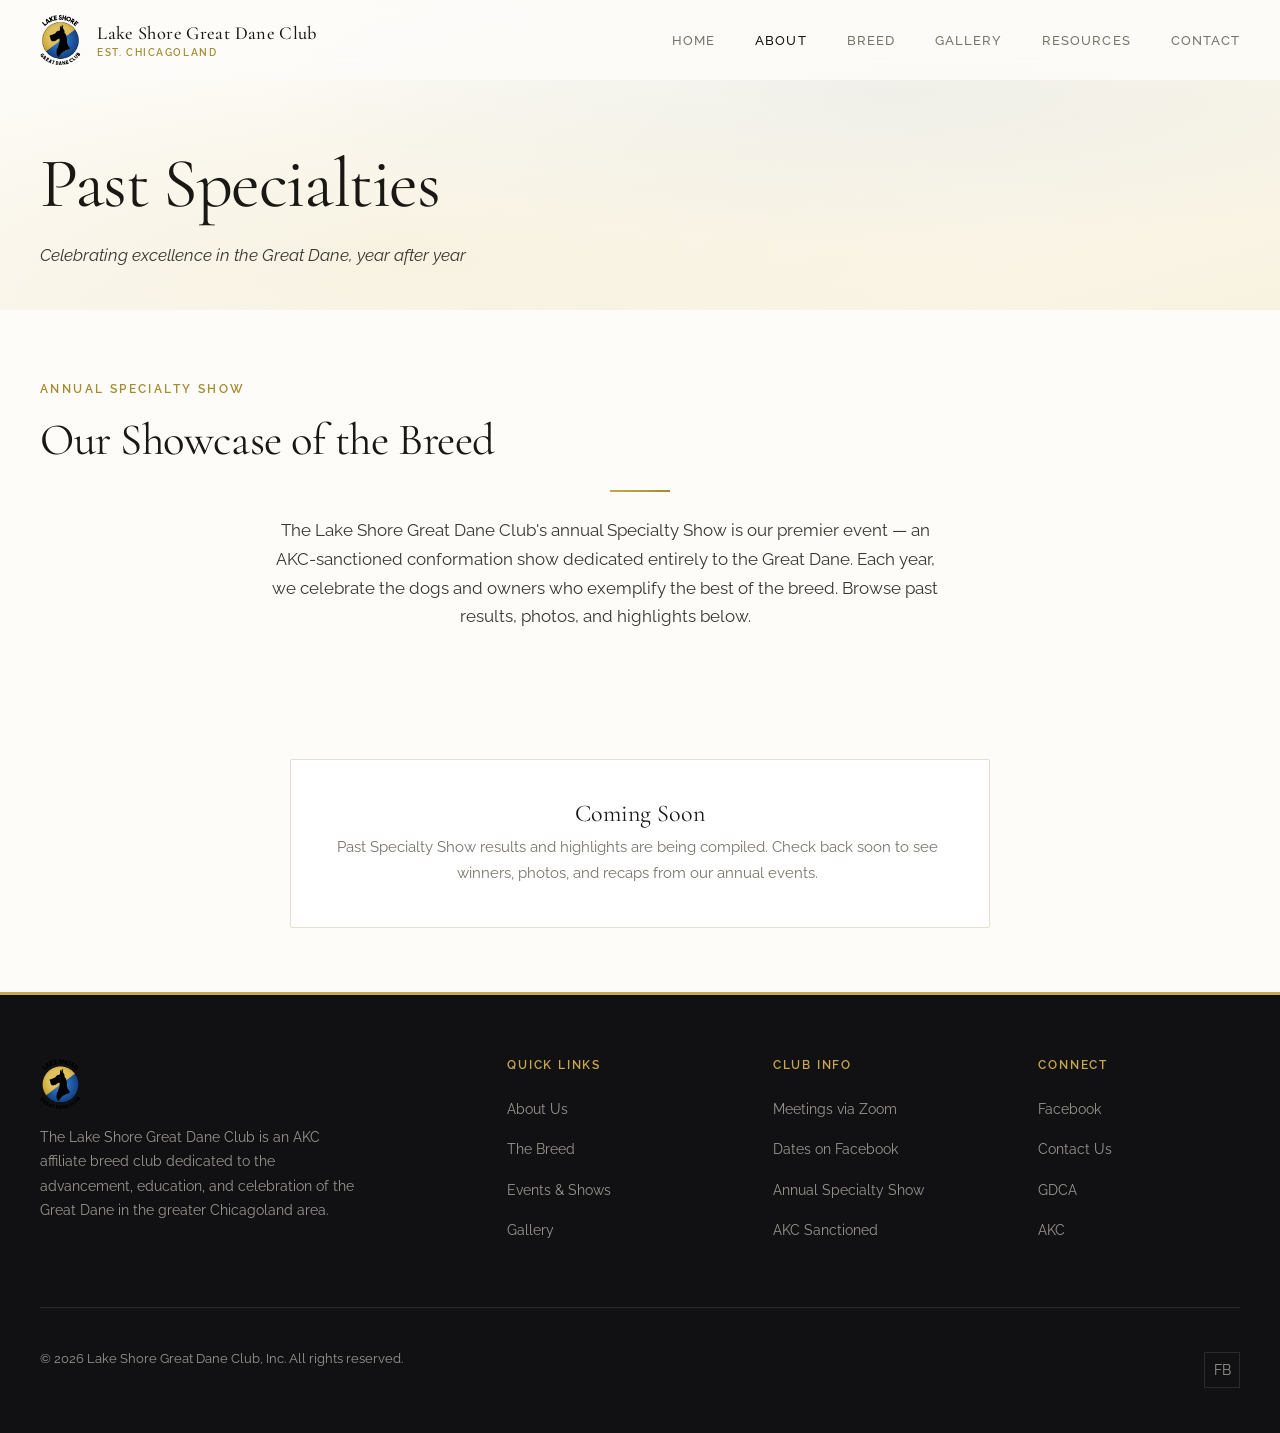
==== deploy/specialties.html @ c74ef7ef "Add files via upload" ====
<!DOCTYPE html>
<html lang="en">
<head>
    <meta charset="UTF-8">
    <meta name="viewport" content="width=device-width, initial-scale=1.0">
    <meta name="description" content="Relive the Lake Shore Great Dane Club's annual Specialty Shows — showcasing the finest Great Danes in the Chicagoland area and honoring top competitors each year.">
    <meta property="og:type" content="website">
    <meta property="og:title" content="Past Specialties - Lake Shore Great Dane Club">
    <meta property="og:description" content="Relive the Lake Shore Great Dane Club's annual Specialty Shows — showcasing the finest Great Danes in the Chicagoland area.">
    <meta property="og:url" content="https://www.lakeshoregreatdaneclub.org/specialties.html">
    <meta property="og:image" content="https://www.lakeshoregreatdaneclub.org/Lakeshore_logo_Final.png">
    <meta property="og:site_name" content="Lake Shore Great Dane Club">
    <meta name="twitter:card" content="summary_large_image">
    <meta name="twitter:title" content="Past Specialties - Lake Shore Great Dane Club">
    <meta name="twitter:description" content="Relive the Lake Shore Great Dane Club's annual Specialty Shows — showcasing the finest Great Danes in the Chicagoland area.">
    <meta name="twitter:image" content="https://www.lakeshoregreatdaneclub.org/Lakeshore_logo_Final.png">
    <title>Past Specialties - Lake Shore Great Dane Club</title>
    <link rel="stylesheet" href="css/style.css">
</head>
<body>
    <!-- Navigation -->
    <nav class="nav" role="navigation">
        <div class="container">
            <a href="index.html" class="nav-logo" aria-label="Lake Shore Great Dane Club Home">
                <img src="Lakeshore_logo_Final.png" alt="Lake Shore Great Dane Club Logo" style="height:50px;width:auto;">
                <div class="nav-logo-text">Lake Shore Great Dane Club<span>Est. Chicagoland</span></div>
            </a>
            <ul class="nav-links">
                <li><a href="index.html">Home</a></li>
                <li class="nav-dropdown">
                    <a href="#" class="active">About</a>
                    <ul class="nav-dropdown-menu">
                        <li><a href="about.html">The Club</a></li>
                        <li><a href="events.html">Events</a></li>
                        <li><a href="membership.html">Membership</a></li>
                        <li><a href="specialties.html" class="active">Past Specialties</a></li>
                    </ul>
                </li>
                <li><a href="breed.html">Breed</a></li>
                <li><a href="gallery.html">Gallery</a></li>
                <li class="nav-dropdown">
                    <a href="#">Resources</a>
                    <ul class="nav-dropdown-menu">
                        <li><a href="breeders.html">Club Breeder Directory</a></li>
                        <li><a href="health.html">Health Resources</a></li>
                    </ul>
                </li>
                <li><a href="contact.html">Contact</a></li>
            </ul>
            <button class="nav-toggle" aria-label="Toggle navigation"><span></span><span></span><span></span></button>
        </div>
    </nav>
    <div class="mobile-menu">
        <a href="index.html">Home</a>
        <a href="about.html">The Club</a>
        <a href="breed.html">Breed</a>
        <a href="events.html">Events</a>
        <a href="membership.html">Membership</a>
        <a href="gallery.html">Gallery</a>
        <a href="specialties.html">Past Specialties</a>
        <a href="breeders.html">Breeder Directory</a>
        <a href="contact.html">Contact</a>
    </div>

    <!-- Page Hero -->
    <section class="page-hero">
        <div class="container">
            <h1 class="reveal">Past Specialties</h1>
            <p class="reveal"><em>Celebrating excellence in the Great Dane, year after year</em></p>
        </div>
    </section>

    <!-- Intro Section -->
    <section class="section">
        <div class="container">
            <div class="section-label reveal">Annual Specialty Show</div>
            <h2 class="reveal">Our Showcase of the Breed</h2>
            <div class="divider divider-center reveal"></div>
            <div class="reveal" style="max-width:750px;margin:0 auto;text-align:center;">
                <p>The Lake Shore Great Dane Club's annual Specialty Show is our premier event — an AKC-sanctioned conformation show dedicated entirely to the Great Dane. Each year, we celebrate the dogs and owners who exemplify the best of the breed. Browse past results, photos, and highlights below.</p>
            </div>
        </div>
    </section>

    <!-- Specialty Listings (loaded from _data/specialties.json) -->
    <section class="section">
        <div class="container">
            <div id="specialty-listings">
                <div class="reveal" style="text-align:center;max-width:700px;margin:0 auto;">
                    <div class="card">
                        <h3 class="card-title">Coming Soon</h3>
                        <p class="card-text">Past Specialty Show results and highlights are being compiled. Check back soon to see winners, photos, and recaps from our annual events.</p>
                    </div>
                </div>
            </div>
        </div>
    </section>

    <!-- Footer -->
    <footer class="footer">
        <div class="container">
            <div class="footer-grid">
                <div class="footer-brand">
                    <img src="Lakeshore_logo_Final.png" alt="Lake Shore Great Dane Club Logo" style="height:50px;width:auto;">
                    <p>The Lake Shore Great Dane Club is an AKC affiliate breed club dedicated to the advancement, education, and celebration of the Great Dane in the greater Chicagoland area.</p>
                </div>
                <div><h5>Quick Links</h5><ul class="footer-links"><li><a href="about.html">About Us</a></li><li><a href="breed.html">The Breed</a></li><li><a href="events.html">Events &amp; Shows</a></li><li><a href="gallery.html">Gallery</a></li></ul></div>
                <div><h5>Club Info</h5><ul class="footer-links"><li>Meetings via Zoom</li><li>Dates on Facebook</li><li>Annual Specialty Show</li><li>AKC Sanctioned</li></ul></div>
                <div><h5>Connect</h5><ul class="footer-links"><li><a href="https://www.facebook.com/profile.php?id=61561029067871" target="_blank" rel="noopener">Facebook</a></li><li><a href="contact.html">Contact Us</a></li><li><a href="https://gdca.org" target="_blank" rel="noopener">GDCA</a></li><li><a href="https://www.akc.org" target="_blank" rel="noopener">AKC</a></li></ul></div>
            </div>
            <div class="footer-bottom">
                <p>&copy; 2026 Lake Shore Great Dane Club, Inc. All rights reserved.</p>
                <div class="footer-social"><a href="https://www.facebook.com/profile.php?id=61561029067871" target="_blank" rel="noopener" aria-label="Facebook">FB</a></div>
            </div>
        </div>
    </footer>

    <script src="https://identity.netlify.com/v1/netlify-identity-widget.js"></script>
    <script>if(window.netlifyIdentity){window.netlifyIdentity.on("init",u=>{if(!u){window.netlifyIdentity.on("login",()=>{document.location.href="/admin/"})}})}</script>
    <script src="js/main.js"></script>
    <script>
    fetch('/_data/specialties.json')
      .then(r => r.json())
      .then(data => {
        const items = (data.items || []).slice().reverse(); // newest first
        if (!items.length) return;
        const rows = items.map(s => {
          const results = [
            s.bob  ? `<tr><td style="color:var(--text-muted);width:50%;padding:6px 0;">Best of Breed</td><td style="padding:6px 0;font-weight:500;">${s.bob}</td></tr>` : '',
            s.bos  ? `<tr><td style="color:var(--text-muted);padding:6px 0;">Best of Opp. Sex</td><td style="padding:6px 0;font-weight:500;">${s.bos}</td></tr>` : '',
            s.bow  ? `<tr><td style="color:var(--text-muted);padding:6px 0;">Best of Winners</td><td style="padding:6px 0;font-weight:500;">${s.bow}</td></tr>` : '',
            s.wd   ? `<tr><td style="color:var(--text-muted);padding:6px 0;">Winners Dog</td><td style="padding:6px 0;font-weight:500;">${s.wd}</td></tr>` : '',
            s.wb   ? `<tr><td style="color:var(--text-muted);padding:6px 0;">Winners Bitch</td><td style="padding:6px 0;font-weight:500;">${s.wb}</td></tr>` : '',
            s.aom1 ? `<tr><td style="color:var(--text-muted);padding:6px 0;">Award of Merit</td><td style="padding:6px 0;font-weight:500;">${s.aom1}</td></tr>` : '',
            s.aom2 ? `<tr><td style="color:var(--text-muted);padding:6px 0;">Award of Merit</td><td style="padding:6px 0;font-weight:500;">${s.aom2}</td></tr>` : '',
          ].filter(Boolean).join('');
          const meta = [s.date, s.location, s.judge ? `Judge: ${s.judge}` : ''].filter(Boolean).join(' · ');
          const photos = s.photos ? `<div style="margin-top:var(--space-md);"><a href="${s.photos}" target="_blank" rel="noopener" class="btn btn-primary" style="font-size:0.85rem;">View Photos</a></div>` : '';
          const notes = s.notes ? `<p style="font-size:0.9rem;color:var(--text-muted);margin-top:var(--space-sm);font-style:italic;">${s.notes}</p>` : '';
          return `<div class="card reveal" style="margin-bottom:var(--space-lg);">
            <div style="display:flex;justify-content:space-between;align-items:flex-start;flex-wrap:wrap;gap:var(--space-sm);">
              <div>
                <h3 class="card-title" style="margin-bottom:4px;">${s.year} Specialty Show</h3>
                <div style="font-size:0.85rem;color:var(--text-muted);">${meta}</div>
              </div>
            </div>
            ${results ? `<table style="width:100%;border-top:1px solid var(--border);margin-top:var(--space-md);padding-top:var(--space-sm);font-size:0.95rem;">${results}</table>` : ''}
            ${notes}${photos}
          </div>`;
        }).join('');
        document.getElementById('specialty-listings').innerHTML = `<div style="max-width:760px;margin:0 auto;">${rows}</div>`;
      })
      .catch(() => {});
    </script>
</body>
</html>
---- deploy/css/style.css ----
/* =====================================================
   LAKE SHORE GREAT DANE CLUB — Design System
   LIGHT THEME — Warm, bright, refined
   Palette: Gold #C9A84C · Royal Blue #2E6AB4 · Black #0B0B0B
   ===================================================== */

/* --- Google Fonts --- */
@import url('https://fonts.googleapis.com/css2?family=Cormorant+Garamond:ital,wght@0,300;0,400;0,500;0,600;0,700;1,400;1,500&family=Raleway:wght@300;400;500;600;700&family=Libre+Baskerville:ital,wght@0,400;0,700;1,400&display=swap');

/* --- CSS Custom Properties --- */
:root {
  /* Brand */
  --gold:         #C9A84C;
  --gold-light:   #D9BE70;
  --gold-dark:    #A68A30;
  --gold-subtle:  #F8F2E0;
  --blue:         #2E6AB4;
  --blue-light:   #4A8AD6;
  --blue-dark:    #1D4F8A;
  --blue-subtle:  #EAF0F9;
  --black:        #0B0B0B;

  /* Light theme surfaces */
  --bg:           #FDFCF9;
  --bg-warm:      #F9F6F0;
  --surface:      #FFFFFF;
  --surface-alt:  #F5F1EA;
  --surface-raised: #FFFFFF;
  --border:       #E5DFD3;
  --border-light: #EDE9E0;

  /* Text on light */
  --text:         #3A3630;
  --text-muted:   #7A756B;
  --heading:      #1A1815;
  --cream:        #1A1815;
  --white:        #FDFCF9;

  /* Dark footer */
  --footer-bg:    #111114;
  --footer-surface: #1A1A1E;
  --footer-border: #2A2A32;
  --footer-text:  #E8E4DC;
  --footer-muted: #9B978E;

  /* Typography */
  --font-display: 'Cormorant Garamond', 'Georgia', serif;
  --font-body:    'Raleway', 'Helvetica Neue', sans-serif;
  --font-accent:  'Libre Baskerville', 'Georgia', serif;

  /* Spacing */
  --space-xs:  0.5rem;
  --space-sm:  1rem;
  --space-md:  1.5rem;
  --space-lg:  2.5rem;
  --space-xl:  4rem;
  --space-2xl: 6rem;
  --space-3xl: 8rem;

  /* Layout */
  --max-width:  1280px;
  --nav-height: 80px;

  /* Transitions */
  --ease-out: cubic-bezier(0.22, 1, 0.36, 1);
  --ease-in-out: cubic-bezier(0.65, 0, 0.35, 1);
}

/* --- Reset & Base --- */
*, *::before, *::after {
  margin: 0;
  padding: 0;
  box-sizing: border-box;
}

html {
  scroll-behavior: smooth;
  font-size: 16px;
  -webkit-font-smoothing: antialiased;
  -moz-osx-font-smoothing: grayscale;
}

body {
  font-family: var(--font-body);
  font-weight: 400;
  line-height: 1.7;
  color: var(--text);
  background-color: var(--bg);
  overflow-x: hidden;
}

img {
  max-width: 100%;
  height: auto;
  display: block;
}

a {
  color: var(--blue);
  text-decoration: none;
  transition: color 0.3s var(--ease-out);
}

a:hover {
  color: var(--gold-dark);
}

::selection {
  background: var(--gold);
  color: var(--white);
}

/* --- Typography --- */
h1, h2, h3, h4, h5 {
  font-family: var(--font-display);
  font-weight: 400;
  line-height: 1.15;
  color: var(--heading);
}

h1 {
  font-size: clamp(2.8rem, 5.5vw, 5rem);
  letter-spacing: -0.02em;
}

h2 {
  font-size: clamp(2rem, 3.5vw, 3.2rem);
  letter-spacing: -0.01em;
}

h3 {
  font-size: clamp(1.4rem, 2.5vw, 2rem);
}

h4 {
  font-size: clamp(1.1rem, 1.5vw, 1.4rem);
  font-weight: 500;
}

p {
  font-size: 1.05rem;
  max-width: 68ch;
  margin-bottom: var(--space-md);
}

p:last-child {
  margin-bottom: 0;
}

.lead {
  font-family: var(--font-accent);
  font-size: clamp(1.15rem, 1.8vw, 1.35rem);
  font-style: italic;
  color: var(--text-muted);
  line-height: 1.8;
}

.section-label {
  font-family: var(--font-body);
  font-size: 0.75rem;
  font-weight: 600;
  letter-spacing: 0.2em;
  text-transform: uppercase;
  color: var(--gold-dark);
  margin-bottom: var(--space-sm);
  display: inline-block;
}

.gold-text { color: var(--gold-dark); }
.blue-text { color: var(--blue); }

/* --- Decorative Elements --- */
.divider {
  width: 60px;
  height: 2px;
  background: linear-gradient(90deg, var(--gold), var(--gold-dark));
  margin: var(--space-md) 0;
}

.divider-center {
  margin-left: auto;
  margin-right: auto;
}

.ornament {
  display: flex;
  align-items: center;
  gap: var(--space-sm);
  margin: var(--space-lg) 0;
}

.ornament::before,
.ornament::after {
  content: '';
  flex: 1;
  height: 1px;
  background: linear-gradient(90deg, transparent, var(--border), transparent);
}

.ornament-icon {
  color: var(--gold);
  font-size: 0.85rem;
}

/* --- Layout --- */
.container {
  width: 100%;
  max-width: var(--max-width);
  margin: 0 auto;
  padding: 0 var(--space-lg);
}

.section {
  padding: var(--space-xl) 0;
}

.section-sm {
  padding: var(--space-xl) 0;
}

.grid-2 {
  display: grid;
  grid-template-columns: repeat(2, 1fr);
  gap: var(--space-xl);
  align-items: stretch;
}

.grid-3 {
  display: grid;
  grid-template-columns: repeat(3, 1fr);
  gap: var(--space-lg);
}

.grid-4 {
  display: grid;
  grid-template-columns: repeat(4, 1fr);
  gap: var(--space-md);
}

.text-center { text-align: center; }

/* --- Navigation --- */
.nav {
  position: fixed;
  top: 0;
  left: 0;
  right: 0;
  z-index: 1000;
  height: var(--nav-height);
  display: flex;
  align-items: center;
  background: rgba(253, 252, 249, 0.85);
  backdrop-filter: blur(16px);
  -webkit-backdrop-filter: blur(16px);
  transition: background 0.4s var(--ease-out), box-shadow 0.4s var(--ease-out);
}

.nav.scrolled {
  background: rgba(253, 252, 249, 0.97);
  box-shadow: 0 1px 0 var(--border);
}

.nav .container {
  display: flex;
  align-items: center;
  justify-content: space-between;
}

.nav-logo {
  display: flex;
  align-items: center;
  gap: var(--space-sm);
}

.nav-logo svg {
  width: 48px;
  height: 48px;
}

.nav-logo-text {
  font-family: var(--font-display);
  font-size: 1.15rem;
  font-weight: 500;
  color: var(--heading);
  letter-spacing: 0.02em;
  line-height: 1.2;
}

.nav-logo-text span {
  display: block;
  font-size: 0.65rem;
  font-family: var(--font-body);
  font-weight: 600;
  letter-spacing: 0.15em;
  text-transform: uppercase;
  color: var(--gold-dark);
  margin-top: 2px;
}

.nav-links {
  display: flex;
  align-items: center;
  gap: var(--space-lg);
  list-style: none;
}

.nav-links a {
  font-size: 0.82rem;
  font-weight: 500;
  letter-spacing: 0.08em;
  text-transform: uppercase;
  color: var(--text-muted);
  transition: color 0.3s var(--ease-out);
  position: relative;
}

.nav-links a::after {
  content: '';
  position: absolute;
  bottom: -4px;
  left: 0;
  width: 0;
  height: 2px;
  background: var(--gold);
  transition: width 0.3s var(--ease-out);
}

.nav-links a:hover,
.nav-links a.active {
  color: var(--heading);
}

.nav-links a:hover::after,
.nav-links a.active::after {
  width: 100%;
}

/* Nav Dropdown */
.nav-dropdown {
  position: relative;
}

.nav-dropdown > a {
  cursor: default;
  pointer-events: auto;
}

.nav-dropdown > a::after {
  display: none !important;
}

.nav-dropdown-menu {
  display: none;
  position: absolute;
  top: 100%;
  left: 50%;
  transform: translateX(-50%);
  background: var(--surface);
  border: 1px solid var(--border);
  border-radius: 6px;
  box-shadow: 0 8px 24px rgba(0,0,0,0.10);
  min-width: 190px;
  padding: 0.4rem 0;
  padding-top: 0.6rem;
  z-index: 1000;
  list-style: none;
  margin: 0;
}

/* Invisible bridge so mouse can travel from link to dropdown */
.nav-dropdown::after {
  content: '';
  position: absolute;
  top: 100%;
  left: 0;
  width: 100%;
  height: 12px;
  display: none;
}

.nav-dropdown:hover::after {
  display: block;
}

.nav-dropdown:hover .nav-dropdown-menu {
  display: block;
}

.nav-dropdown-menu li {
  padding: 0;
}

.nav-dropdown-menu a {
  display: block;
  padding: 0.55rem 1.25rem;
  font-size: 0.85rem;
  color: var(--text);
  text-decoration: none;
  white-space: nowrap;
  transition: background 0.2s, color 0.2s;
}

.nav-dropdown-menu a::after {
  display: none !important;
}

.nav-dropdown-menu a:hover,
.nav-dropdown-menu a.active {
  background: var(--gold-subtle);
  color: var(--gold-dark);
}

/* Mobile Nav Toggle */
.nav-toggle {
  display: none;
  flex-direction: column;
  gap: 5px;
  cursor: pointer;
  background: none;
  border: none;
  padding: 8px;
}

.nav-toggle span {
  display: block;
  width: 24px;
  height: 1.5px;
  background: var(--heading);
  transition: all 0.3s var(--ease-out);
}

.nav-toggle.open span:nth-child(1) {
  transform: rotate(45deg) translate(4px, 5px);
}

.nav-toggle.open span:nth-child(2) {
  opacity: 0;
}

.nav-toggle.open span:nth-child(3) {
  transform: rotate(-45deg) translate(4px, -5px);
}

/* --- Buttons --- */
.btn {
  display: inline-flex;
  align-items: center;
  gap: 0.5rem;
  font-family: var(--font-body);
  font-size: 0.8rem;
  font-weight: 600;
  letter-spacing: 0.12em;
  text-transform: uppercase;
  padding: 0.9rem 2rem;
  border: none;
  cursor: pointer;
  transition: all 0.35s var(--ease-out);
}

.btn-primary {
  background: var(--gold);
  color: #fff;
}

.btn-primary:hover {
  background: var(--gold-dark);
  color: #fff;
  transform: translateY(-2px);
  box-shadow: 0 8px 25px rgba(201, 168, 76, 0.3);
}

.btn-blue {
  background: var(--blue);
  color: #fff;
}

.btn-blue:hover {
  background: var(--blue-dark);
  color: #fff;
  transform: translateY(-2px);
  box-shadow: 0 8px 25px rgba(46, 106, 180, 0.3);
}

.btn-outline {
  background: transparent;
  color: var(--blue);
  border: 1.5px solid var(--blue);
}

.btn-outline:hover {
  background: var(--blue);
  color: #fff;
  transform: translateY(-2px);
}

.btn-ghost {
  background: transparent;
  color: var(--heading);
  padding: 0.5rem 0;
  letter-spacing: 0.08em;
}

.btn-ghost::after {
  content: ' \2192';
  transition: transform 0.3s var(--ease-out);
  display: inline-block;
}

.btn-ghost:hover {
  color: var(--gold-dark);
}

.btn-ghost:hover::after {
  transform: translateX(4px);
}

/* --- Cards --- */
.card {
  background: var(--surface);
  border: 1px solid var(--border);
  padding: var(--space-lg);
  border-radius: 2px;
  transition: all 0.4s var(--ease-out);
  display: flex;
  flex-direction: column;
}

.card:hover {
  border-color: var(--gold);
  transform: translateY(-4px);
  box-shadow: 0 12px 40px rgba(0, 0, 0, 0.08);
}

.card-title {
  font-family: var(--font-display);
  font-size: 1.5rem;
  margin-bottom: var(--space-xs);
  color: var(--heading);
}

.card-text {
  color: var(--text-muted);
  font-size: 0.95rem;
  line-height: 1.7;
}

/* --- Slideshow --- */
.slideshow {
  background: var(--surface);
}

.slideshow-slide {
  position: absolute;
  inset: 0;
  width: 100%;
  height: 100%;
  object-fit: cover;
  object-position: top center;
  opacity: 0;
  animation: slideFade 12s infinite;
}

@keyframes slideFade {
  0%   { opacity: 0; }
  5%   { opacity: 1; }
  33%  { opacity: 1; }
  38%  { opacity: 0; }
  100% { opacity: 0; }
}

/* --- FAQ --- */
.faq-header {
  display: flex;
  flex-direction: row-reverse;
  align-items: center;
  gap: var(--space-sm);
}

.faq-header h3 {
  margin: 0;
  flex: 1;
}

.faq-icon {
  width: 1.25rem;
  height: 1.25rem;
  flex-shrink: 0;
  color: var(--gold-dark);
}

/* --- Hero Section --- */
.hero {
  position: relative;
  min-height: 100vh;
  display: flex;
  align-items: center;
  overflow: hidden;
  padding-top: var(--nav-height);
  padding-bottom: var(--space-xl);
  background: linear-gradient(165deg, var(--bg) 0%, var(--bg-warm) 40%, var(--gold-subtle) 100%);
}

.hero-bg {
  position: absolute;
  inset: 0;
  z-index: 0;
}

.hero-bg::before {
  content: '';
  position: absolute;
  inset: 0;
  background:
    radial-gradient(ellipse at 75% 20%, rgba(46, 106, 180, 0.07) 0%, transparent 50%),
    radial-gradient(ellipse at 20% 80%, rgba(201, 168, 76, 0.08) 0%, transparent 50%);
  z-index: 1;
}

.hero-bg-pattern {
  position: absolute;
  inset: 0;
  opacity: 0.025;
  background-image:
    repeating-linear-gradient(0deg, transparent, transparent 60px, rgba(201,168,76,0.4) 60px, rgba(201,168,76,0.4) 61px),
    repeating-linear-gradient(90deg, transparent, transparent 60px, rgba(201,168,76,0.4) 60px, rgba(201,168,76,0.4) 61px);
}

.hero-content {
  position: relative;
  z-index: 2;
}

.hero-split {
  display: flex;
  align-items: center;
  justify-content: space-between;
  gap: var(--space-xl);
}

.hero-text {
  flex: 1;
  min-width: 0;
}

.hero h1 {
  margin-bottom: var(--space-md);
  color: var(--heading);
}

.hero .lead {
  margin-bottom: var(--space-lg);
  max-width: 580px;
}

.hero-actions {
  display: flex;
  gap: var(--space-md);
  flex-wrap: wrap;
}

.hero-logo-wrap {
  flex-shrink: 0;
  display: flex;
  align-items: center;
  justify-content: center;
  margin-right: var(--space-2xl);
  opacity: 0;
  animation: fadeUp 0.8s var(--ease-out) 0.2s forwards;
}

.hero-logo {
  width: 280px;
  height: auto;
  filter: drop-shadow(0 8px 24px rgba(0,0,0,0.08));
}

/* --- Page Hero (inner pages) --- */
.page-hero {
  padding: calc(var(--nav-height) + var(--space-xl)) 0 var(--space-lg);
  position: relative;
  overflow: hidden;
  background: linear-gradient(165deg, var(--bg) 0%, var(--gold-subtle) 100%);
}

.page-hero::before {
  content: '';
  position: absolute;
  inset: 0;
  background:
    radial-gradient(ellipse at 70% 30%, rgba(46, 106, 180, 0.05) 0%, transparent 50%),
    radial-gradient(ellipse at 30% 80%, rgba(201, 168, 76, 0.06) 0%, transparent 50%);
}

.page-hero .container {
  position: relative;
  z-index: 1;
}

.page-hero h1 {
  margin-bottom: var(--space-sm);
  color: var(--heading);
}

.page-hero .lead {
  max-width: 600px;
}

/* --- Footer (DARK for contrast) --- */
.footer {
  background: var(--footer-bg);
  border-top: 3px solid var(--gold);
  padding: var(--space-xl) 0 var(--space-lg);
}

.footer-grid {
  display: grid;
  grid-template-columns: 2fr 1fr 1fr 1fr;
  gap: var(--space-xl);
  margin-bottom: var(--space-xl);
}

.footer-brand p {
  color: var(--footer-muted);
  font-size: 0.9rem;
  margin-top: var(--space-sm);
  max-width: 320px;
}

.footer h5 {
  font-family: var(--font-body);
  font-size: 0.75rem;
  font-weight: 600;
  letter-spacing: 0.15em;
  text-transform: uppercase;
  color: var(--gold);
  margin-bottom: var(--space-md);
}

.footer-links {
  list-style: none;
  display: flex;
  flex-direction: column;
  gap: var(--space-sm);
  color: var(--footer-muted);
  font-size: 0.9rem;
}

.footer-links a {
  font-size: 0.9rem;
  color: var(--footer-muted);
}

.footer-links a:hover {
  color: var(--footer-text);
}

.footer-bottom {
  display: flex;
  justify-content: space-between;
  align-items: center;
  padding-top: var(--space-lg);
  border-top: 1px solid var(--footer-border);
}

.footer-bottom p {
  font-size: 0.8rem;
  color: var(--footer-muted);
}

.footer-social {
  display: flex;
  gap: var(--space-sm);
}

.footer-social a {
  display: flex;
  align-items: center;
  justify-content: center;
  width: 36px;
  height: 36px;
  border: 1px solid var(--footer-border);
  color: var(--footer-muted);
  font-size: 0.9rem;
  transition: all 0.3s var(--ease-out);
}

.footer-social a:hover {
  border-color: var(--gold);
  color: var(--gold);
}

/* --- Feature Row --- */
.feature-row {
  display: grid;
  grid-template-columns: repeat(3, 1fr);
  background: var(--surface);
  border-top: 1px solid var(--border);
  border-bottom: 1px solid var(--border);
}

.feature-item {
  padding: var(--space-xl) var(--space-lg);
  border-right: 1px solid var(--border);
  transition: background 0.3s var(--ease-out);
}

.feature-item:last-child {
  border-right: none;
}

.feature-item:hover {
  background: var(--gold-subtle);
}

.feature-icon {
  font-size: 1.8rem;
  margin-bottom: var(--space-sm);
  display: block;
  color: var(--gold-dark);
}

.feature-item h4 {
  margin-bottom: var(--space-xs);
  color: var(--heading);
}

.feature-item p {
  font-size: 0.9rem;
  color: var(--text-muted);
}

/* --- Color Swatches (Breed Page) --- */
/* --- Breed Overview Image --- */
.breed-overview-grid {
  display: grid;
  grid-template-columns: 1fr 1fr;
  gap: var(--space-xl);
  align-items: start;
}

.breed-hero-img-wrap {
  display: flex;
  align-items: flex-start;
  justify-content: center;
  margin-top: -1rem;
}

.breed-hero-img {
  width: 100%;
  max-width: 540px;
  height: auto;
  filter: drop-shadow(0 4px 12px rgba(0,0,0,0.08));
}

@media (max-width: 768px) {
  .breed-overview-grid {
    grid-template-columns: 1fr;
  }
  .breed-hero-img {
    max-width: 380px;
    margin: var(--space-md) auto 0;
  }
}

.color-grid {
  display: grid;
  grid-template-columns: repeat(auto-fit, minmax(180px, 1fr));
  gap: var(--space-md);
}

.color-row {
  display: flex;
  justify-content: center;
  gap: var(--space-lg);
}

.color-row-top {
  margin-bottom: var(--space-lg);
}

.color-row .color-swatch {
  flex: 0 0 auto;
  width: 180px;
}

@media (max-width: 768px) {
  .color-row {
    flex-wrap: wrap;
    gap: var(--space-md);
  }
  .color-row .color-swatch {
    width: 42%;
  }
}

@media (max-width: 480px) {
  .color-row .color-swatch {
    width: 100%;
  }
}

.color-swatch {
  text-align: center;
  transition: transform 0.3s var(--ease-out);
}

.color-swatch:hover {
  transform: translateY(-4px);
}

.color-dog-img {
  width: 150px;
  height: 150px;
  object-fit: contain;
  margin: 0 auto var(--space-sm);
  display: block;
  filter: drop-shadow(0 4px 8px rgba(0,0,0,0.1));
}

.swatch-circle {
  width: 100px;
  height: 100px;
  border-radius: 50%;
  margin: 0 auto var(--space-sm);
  border: 2px solid var(--border);
  box-shadow: 0 4px 12px rgba(0,0,0,0.08);
}

.color-swatch h4 {
  font-size: 1.1rem;
  margin-bottom: 4px;
}

.color-swatch p {
  font-size: 0.85rem;
  color: var(--text-muted);
}

/* --- Stat Bar --- */
.stat-bar {
  display: flex;
  justify-content: center;
  gap: var(--space-3xl);
  padding: var(--space-xl) 0;
  background: var(--blue);
  border-top: none;
  border-bottom: none;
}

.stat {
  text-align: center;
}

.stat-number {
  font-family: var(--font-display);
  font-size: 3rem;
  font-weight: 300;
  color: #fff;
  line-height: 1;
}

.stat-label {
  font-size: 0.75rem;
  font-weight: 600;
  letter-spacing: 0.12em;
  text-transform: uppercase;
  color: rgba(255,255,255,0.7);
  margin-top: var(--space-xs);
}

/* --- Timeline --- */
.timeline {
  position: relative;
  padding-left: var(--space-xl);
}

.timeline::before {
  content: '';
  position: absolute;
  left: 0;
  top: 0;
  bottom: 0;
  width: 2px;
  background: linear-gradient(180deg, var(--gold), var(--border));
}

.timeline-item {
  position: relative;
  padding-bottom: var(--space-xl);
}

.timeline-item::before {
  content: '';
  position: absolute;
  left: calc(-1 * var(--space-xl) - 5px);
  top: 8px;
  width: 12px;
  height: 12px;
  background: var(--gold);
  border-radius: 50%;
  border: 3px solid var(--bg);
  box-shadow: 0 0 0 2px var(--gold);
}

.timeline-year {
  font-family: var(--font-display);
  font-size: 1.3rem;
  color: var(--gold-dark);
  margin-bottom: var(--space-xs);
}

.timeline-text {
  color: var(--text-muted);
  font-size: 0.95rem;
}

/* --- Gallery Grid --- */
.gallery-grid {
  display: grid;
  grid-template-columns: repeat(3, 1fr);
  gap: 6px;
}

.gallery-item {
  aspect-ratio: 1;
  background: var(--surface-alt);
  overflow: hidden;
  position: relative;
  cursor: pointer;
  border-radius: 2px;
}

.gallery-item img {
  width: 100%;
  height: 100%;
  object-fit: cover;
  object-position: top center;
  transition: transform 0.5s var(--ease-out);
}

.gallery-item:hover img {
  transform: scale(1.05);
}

.gallery-item-overlay {
  position: absolute;
  inset: 0;
  background: linear-gradient(180deg, transparent 50%, rgba(11,11,11,0.7) 100%);
  opacity: 0;
  transition: opacity 0.3s var(--ease-out);
  display: flex;
  align-items: flex-end;
  padding: var(--space-md);
}

.gallery-item:hover .gallery-item-overlay {
  opacity: 1;
}

.gallery-item-overlay p {
  color: #fff;
  font-size: 0.85rem;
  font-weight: 500;
}

/* Placeholder for gallery images */
.gallery-placeholder {
  width: 100%;
  height: 100%;
  display: flex;
  align-items: center;
  justify-content: center;
  background: linear-gradient(135deg, var(--surface-alt) 0%, var(--border-light) 100%);
  color: var(--text-muted);
  font-size: 0.8rem;
  font-weight: 500;
  letter-spacing: 0.05em;
}

/* --- Form Styles --- */
.form-group {
  margin-bottom: var(--space-md);
}

.form-label {
  display: block;
  font-size: 0.8rem;
  font-weight: 600;
  letter-spacing: 0.08em;
  text-transform: uppercase;
  color: var(--text-muted);
  margin-bottom: var(--space-xs);
}

.form-input,
.form-textarea,
.form-select {
  width: 100%;
  padding: 0.85rem 1rem;
  background: var(--surface);
  border: 1.5px solid var(--border);
  color: var(--text);
  font-family: var(--font-body);
  font-size: 0.95rem;
  border-radius: 2px;
  transition: border-color 0.3s var(--ease-out), box-shadow 0.3s var(--ease-out);
}

.form-input:focus,
.form-textarea:focus,
.form-select:focus {
  outline: none;
  border-color: var(--blue);
  box-shadow: 0 0 0 3px rgba(46, 106, 180, 0.1);
}

.form-textarea {
  min-height: 140px;
  resize: vertical;
}

/* --- Breed Traits Bar --- */
.trait-bar {
  margin-bottom: var(--space-md);
}

.trait-header {
  display: flex;
  justify-content: space-between;
  margin-bottom: 6px;
}

.trait-name {
  font-size: 0.85rem;
  font-weight: 500;
  color: var(--heading);
}

.trait-level {
  font-size: 0.8rem;
  color: var(--text-muted);
}

.trait-track {
  height: 6px;
  background: var(--surface-alt);
  overflow: hidden;
  border-radius: 3px;
}

.trait-fill {
  height: 100%;
  background: linear-gradient(90deg, var(--blue), var(--blue-light));
  border-radius: 3px;
  transition: width 1s var(--ease-out);
}

/* --- Event Card --- */
.event-card {
  display: grid;
  grid-template-columns: auto 1fr auto;
  gap: var(--space-lg);
  align-items: center;
  padding: var(--space-lg);
  background: var(--surface);
  border: 1px solid var(--border);
  border-radius: 2px;
  transition: all 0.3s var(--ease-out);
  margin-bottom: var(--space-md);
}

.event-card:hover {
  border-color: var(--gold);
  box-shadow: 0 6px 20px rgba(0,0,0,0.06);
}

.event-date {
  text-align: center;
  min-width: 80px;
}

.event-month {
  font-size: 0.7rem;
  font-weight: 600;
  letter-spacing: 0.15em;
  text-transform: uppercase;
  color: var(--gold-dark);
}

.event-day {
  font-family: var(--font-display);
  font-size: 2.5rem;
  font-weight: 300;
  color: var(--heading);
  line-height: 1;
}

.event-details h4 {
  font-family: var(--font-display);
  font-size: 1.35rem;
  margin-bottom: 4px;
  color: var(--heading);
}

.event-details p {
  font-size: 0.9rem;
  color: var(--text-muted);
}

.event-location {
  font-size: 0.85rem;
  color: var(--text-muted);
  text-align: right;
}

.event-location strong {
  color: var(--heading);
  font-weight: 500;
  display: block;
}

/* --- Officer Card --- */
.officer-card {
  text-align: center;
  padding: var(--space-lg);
}

.officer-avatar {
  width: 80px;
  height: 80px;
  border-radius: 50%;
  margin: 0 auto var(--space-sm);
  background: linear-gradient(135deg, var(--gold), var(--blue));
  display: flex;
  align-items: center;
  justify-content: center;
  font-family: var(--font-display);
  font-size: 1.8rem;
  color: #fff;
}

.officer-name {
  font-family: var(--font-display);
  font-size: 1.3rem;
  color: var(--heading);
}

.officer-role {
  font-size: 0.75rem;
  font-weight: 600;
  letter-spacing: 0.12em;
  text-transform: uppercase;
  color: var(--gold-dark);
  margin-top: 4px;
}

/* --- Pricing / Membership Tier --- */
.tier-card {
  background: var(--surface);
  border: 1.5px solid var(--border);
  padding: var(--space-xl) var(--space-lg);
  text-align: center;
  position: relative;
  border-radius: 2px;
  transition: all 0.4s var(--ease-out);
}

.tier-card:hover {
  border-color: var(--gold);
  transform: translateY(-6px);
  box-shadow: 0 16px 50px rgba(0, 0, 0, 0.08);
}

.tier-card.featured {
  border-color: var(--gold);
  box-shadow: 0 8px 30px rgba(201, 168, 76, 0.12);
}

.tier-card.featured::before {
  content: 'Most Popular';
  position: absolute;
  top: 0;
  left: 50%;
  transform: translate(-50%, -50%);
  background: var(--gold);
  color: #fff;
  font-size: 0.65rem;
  font-weight: 700;
  letter-spacing: 0.12em;
  text-transform: uppercase;
  padding: 0.35rem 1rem;
}

.tier-name {
  font-family: var(--font-display);
  font-size: 1.5rem;
  color: var(--heading);
  margin-bottom: var(--space-xs);
}

.tier-price {
  font-family: var(--font-display);
  font-size: 3rem;
  font-weight: 300;
  color: var(--gold-dark);
  line-height: 1;
}

.tier-price span {
  font-size: 1rem;
  color: var(--text-muted);
}

.tier-features {
  list-style: none;
  margin: var(--space-lg) 0;
  text-align: left;
}

.tier-features li {
  padding: var(--space-xs) 0;
  border-bottom: 1px solid var(--border-light);
  font-size: 0.9rem;
  color: var(--text);
}

.tier-features li::before {
  content: '\2713';
  color: var(--gold-dark);
  margin-right: 0.5rem;
  font-weight: 700;
}

/* --- Alternating Section Backgrounds --- */
.section-alt {
  background: var(--surface-alt);
}

.section-blue {
  background: var(--blue);
  color: #fff;
}

.section-blue h2,
.section-blue h3,
.section-blue h4,
.section-blue p {
  color: #fff;
}

.section-blue .section-label {
  color: var(--gold-light);
}

.section-blue .lead {
  color: rgba(255,255,255,0.8);
}

.section-blue .btn-primary {
  background: var(--gold);
  color: #fff;
}

/* --- Animations --- */
@keyframes fadeUp {
  from {
    opacity: 0;
    transform: translateY(20px);
  }
  to {
    opacity: 1;
    transform: translateY(0);
  }
}

@keyframes fadeIn {
  from { opacity: 0; }
  to { opacity: 1; }
}

@keyframes scrollPulse {
  0%, 100% { opacity: 0.3; transform: scaleY(0.6); transform-origin: top; }
  50% { opacity: 1; transform: scaleY(1); transform-origin: top; }
}

/* Scroll-triggered animations */
.reveal {
  opacity: 0;
  transform: translateY(30px);
  transition: opacity 0.7s var(--ease-out), transform 0.7s var(--ease-out);
}

.reveal.visible {
  opacity: 1;
  transform: translateY(0);
}

.reveal-delay-1 { transition-delay: 0.1s; }
.reveal-delay-2 { transition-delay: 0.2s; }
.reveal-delay-3 { transition-delay: 0.3s; }
.reveal-delay-4 { transition-delay: 0.4s; }

/* --- Mobile Menu --- */
.mobile-menu {
  display: none;
  position: fixed;
  inset: 0;
  z-index: 999;
  background: rgba(253, 252, 249, 0.98);
  backdrop-filter: blur(30px);
  flex-direction: column;
  align-items: center;
  justify-content: center;
  gap: var(--space-lg);
}

.mobile-menu.open {
  display: flex;
}

.mobile-menu a {
  font-family: var(--font-display);
  font-size: 2rem;
  color: var(--heading);
  transition: color 0.3s var(--ease-out);
}

.mobile-menu a:hover {
  color: var(--gold-dark);
}

/* --- Responsive --- */
@media (max-width: 1024px) {
  .grid-2 { grid-template-columns: 1fr; gap: var(--space-lg); }
  .grid-4 { grid-template-columns: repeat(2, 1fr); }
  .footer-grid { grid-template-columns: 1fr 1fr; gap: var(--space-lg); }
  .stat-bar { gap: var(--space-xl); }
}

@media (max-width: 768px) {
  .nav-links { display: none; }
  .nav-toggle { display: flex; }
  .grid-3 { grid-template-columns: 1fr; }
  .grid-4 { grid-template-columns: 1fr; }
  .feature-row { grid-template-columns: 1fr; }
  .feature-item { border-right: none; border-bottom: 1px solid var(--border); }
  .feature-item:last-child { border-bottom: none; }
  .footer-grid { grid-template-columns: 1fr; }
  .footer-bottom { flex-direction: column; gap: var(--space-sm); text-align: center; }
  .stat-bar { flex-direction: column; gap: var(--space-lg); }
  .event-card { grid-template-columns: 1fr; }
  .event-location { text-align: left; }
  .gallery-grid { grid-template-columns: repeat(2, 1fr); }
  .hero-split { flex-direction: column; text-align: center; }
  .hero .lead { margin-left: auto; margin-right: auto; }
  .hero-actions { flex-direction: column; align-items: center; }
  .hero-logo-wrap { order: -1; }
  .hero-logo { width: 150px; }
  .container { padding: 0 var(--space-md); }
}
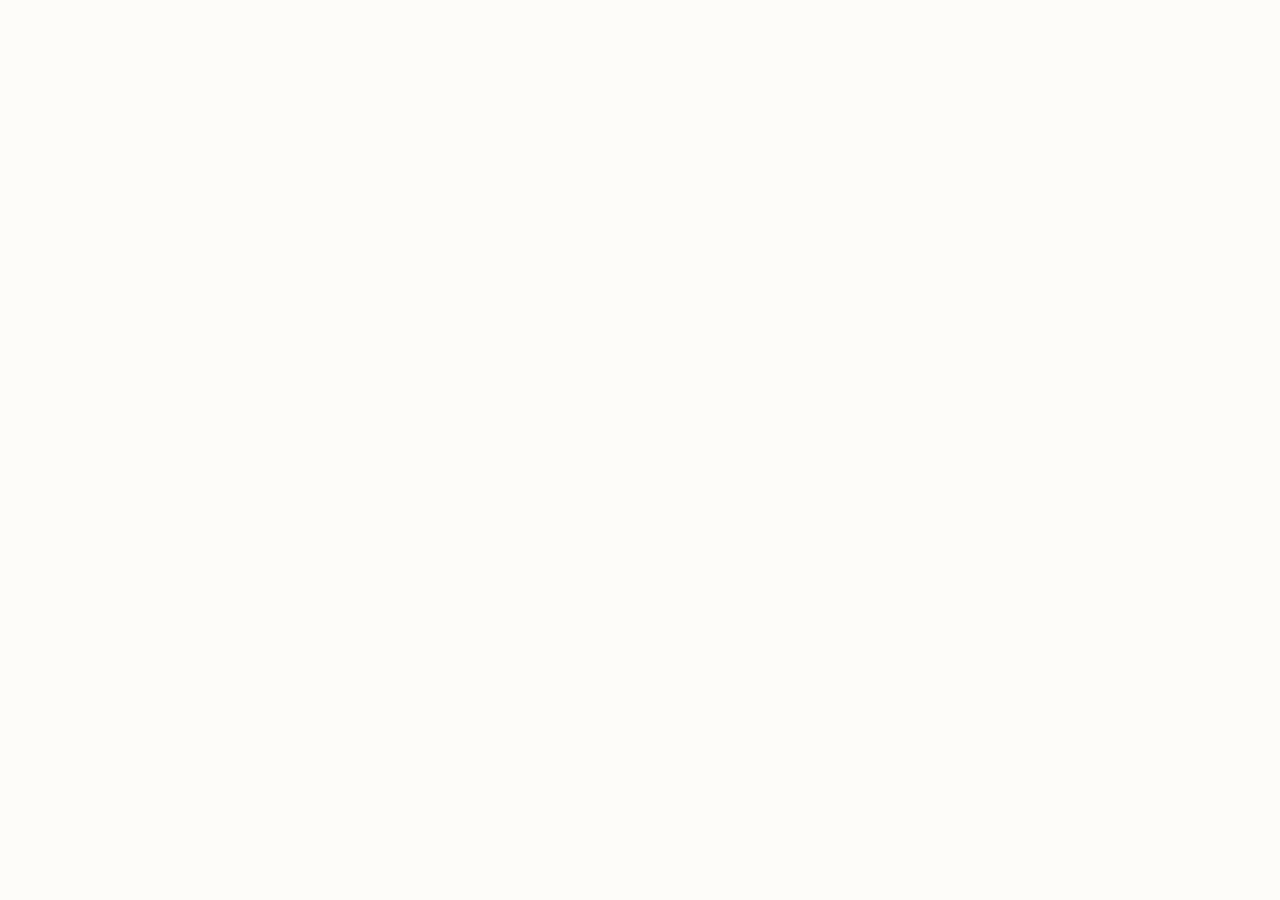
==== commit 65aaceeb: "Update nav: reorder menu, rename Breed to The Great Dane, add Downloads" ====
--- a/deploy/specialties.html
+++ b/deploy/specialties.html
@@ -3,154 +3,18 @@
 <head>
     <meta charset="UTF-8">
     <meta name="viewport" content="width=device-width, initial-scale=1.0">
-    <meta name="description" content="Relive the Lake Shore Great Dane Club's annual Specialty Shows — showcasing the finest Great Danes in the Chicagoland area and honoring top competitors each year.">
+    <meta name="description" content="Relive the Lake Shore Great Dane Club's annual Specialty Shows — showcasing the finest Great Danes in the Chicagoland area and hnoring top competitors each year.">
     <meta property="og:type" content="website">
     <meta property="og:title" content="Past Specialties - Lake Shore Great Dane Club">
-    <meta property="og:description" content="Relive the Lake Shore Great Dane Club's annual Specialty Shows — showcasing the finest Great Danes in the Chicagoland area.">
+    <meta property="og:description" content="Relive the Lake Shore Great Dane Club's annual Specialty Shows — showcasing the finest Great Danes in the Cbicagoland area.">
     <meta property="og:url" content="https://www.lakeshoregreatdaneclub.org/specialties.html">
     <meta property="og:image" content="https://www.lakeshoregreatdaneclub.org/Lakeshore_logo_Final.png">
     <meta property="og:site_name" content="Lake Shore Great Dane Club">
     <meta name="twitter:card" content="summary_large_image">
     <meta name="twitter:title" content="Past Specialties - Lake Shore Great Dane Club">
-    <meta name="twitter:description" content="Relive the Lake Shore Great Dane Club's annual Specialty Shows — showcasing the finest Great Danes in the Chicagoland area.">
+    <meta name="twitter:description" content="Relive the Lake Shore Great Dane Club's anuual Specialty Shows — showcasing the finest Great Danes in the Chicagoland area.">
     <meta name="twitter:image" content="https://www.lakeshoregreatdaneclub.org/Lakeshore_logo_Final.png">
     <title>Past Specialties - Lake Shore Great Dane Club</title>
     <link rel="stylesheet" href="css/style.css">
 </head>
-<body>
-    <!-- Navigation -->
-    <nav class="nav" role="navigation">
-        <div class="container">
-            <a href="index.html" class="nav-logo" aria-label="Lake Shore Great Dane Club Home">
-                <img src="Lakeshore_logo_Final.png" alt="Lake Shore Great Dane Club Logo" style="height:50px;width:auto;">
-                <div class="nav-logo-text">Lake Shore Great Dane Club<span>Est. Chicagoland</span></div>
-            </a>
-            <ul class="nav-links">
-                <li><a href="index.html">Home</a></li>
-                <li class="nav-dropdown">
-                    <a href="#" class="active">About</a>
-                    <ul class="nav-dropdown-menu">
-                        <li><a href="about.html">The Club</a></li>
-                        <li><a href="events.html">Events</a></li>
-                        <li><a href="membership.html">Membership</a></li>
-                        <li><a href="specialties.html" class="active">Past Specialties</a></li>
-                    </ul>
-                </li>
-                <li><a href="breed.html">Breed</a></li>
-                <li><a href="gallery.html">Gallery</a></li>
-                <li class="nav-dropdown">
-                    <a href="#">Resources</a>
-                    <ul class="nav-dropdown-menu">
-                        <li><a href="breeders.html">Club Breeder Directory</a></li>
-                        <li><a href="health.html">Health Resources</a></li>
-                    </ul>
-                </li>
-                <li><a href="contact.html">Contact</a></li>
-            </ul>
-            <button class="nav-toggle" aria-label="Toggle navigation"><span></span><span></span><span></span></button>
-        </div>
-    </nav>
-    <div class="mobile-menu">
-        <a href="index.html">Home</a>
-        <a href="about.html">The Club</a>
-        <a href="breed.html">Breed</a>
-        <a href="events.html">Events</a>
-        <a href="membership.html">Membership</a>
-        <a href="gallery.html">Gallery</a>
-        <a href="specialties.html">Past Specialties</a>
-        <a href="breeders.html">Breeder Directory</a>
-        <a href="contact.html">Contact</a>
-    </div>
-
-    <!-- Page Hero -->
-    <section class="page-hero">
-        <div class="container">
-            <h1 class="reveal">Past Specialties</h1>
-            <p class="reveal"><em>Celebrating excellence in the Great Dane, year after year</em></p>
-        </div>
-    </section>
-
-    <!-- Intro Section -->
-    <section class="section">
-        <div class="container">
-            <div class="section-label reveal">Annual Specialty Show</div>
-            <h2 class="reveal">Our Showcase of the Breed</h2>
-            <div class="divider divider-center reveal"></div>
-            <div class="reveal" style="max-width:750px;margin:0 auto;text-align:center;">
-                <p>The Lake Shore Great Dane Club's annual Specialty Show is our premier event — an AKC-sanctioned conformation show dedicated entirely to the Great Dane. Each year, we celebrate the dogs and owners who exemplify the best of the breed. Browse past results, photos, and highlights below.</p>
-            </div>
-        </div>
-    </section>
-
-    <!-- Specialty Listings (loaded from _data/specialties.json) -->
-    <section class="section">
-        <div class="container">
-            <div id="specialty-listings">
-                <div class="reveal" style="text-align:center;max-width:700px;margin:0 auto;">
-                    <div class="card">
-                        <h3 class="card-title">Coming Soon</h3>
-                        <p class="card-text">Past Specialty Show results and highlights are being compiled. Check back soon to see winners, photos, and recaps from our annual events.</p>
-                    </div>
-                </div>
-            </div>
-        </div>
-    </section>
-
-    <!-- Footer -->
-    <footer class="footer">
-        <div class="container">
-            <div class="footer-grid">
-                <div class="footer-brand">
-                    <img src="Lakeshore_logo_Final.png" alt="Lake Shore Great Dane Club Logo" style="height:50px;width:auto;">
-                    <p>The Lake Shore Great Dane Club is an AKC affiliate breed club dedicated to the advancement, education, and celebration of the Great Dane in the greater Chicagoland area.</p>
-                </div>
-                <div><h5>Quick Links</h5><ul class="footer-links"><li><a href="about.html">About Us</a></li><li><a href="breed.html">The Breed</a></li><li><a href="events.html">Events &amp; Shows</a></li><li><a href="gallery.html">Gallery</a></li></ul></div>
-                <div><h5>Club Info</h5><ul class="footer-links"><li>Meetings via Zoom</li><li>Dates on Facebook</li><li>Annual Specialty Show</li><li>AKC Sanctioned</li></ul></div>
-                <div><h5>Connect</h5><ul class="footer-links"><li><a href="https://www.facebook.com/profile.php?id=61561029067871" target="_blank" rel="noopener">Facebook</a></li><li><a href="contact.html">Contact Us</a></li><li><a href="https://gdca.org" target="_blank" rel="noopener">GDCA</a></li><li><a href="https://www.akc.org" target="_blank" rel="noopener">AKC</a></li></ul></div>
-            </div>
-            <div class="footer-bottom">
-                <p>&copy; 2026 Lake Shore Great Dane Club, Inc. All rights reserved.</p>
-                <div class="footer-social"><a href="https://www.facebook.com/profile.php?id=61561029067871" target="_blank" rel="noopener" aria-label="Facebook">FB</a></div>
-            </div>
-        </div>
-    </footer>
-
-    <script src="https://identity.netlify.com/v1/netlify-identity-widget.js"></script>
-    <script>if(window.netlifyIdentity){window.netlifyIdentity.on("init",u=>{if(!u){window.netlifyIdentity.on("login",()=>{document.location.href="/admin/"})}})}</script>
-    <script src="js/main.js"></script>
-    <script>
-    fetch('/_data/specialties.json')
-      .then(r => r.json())
-      .then(data => {
-        const items = (data.items || []).slice().reverse(); // newest first
-        if (!items.length) return;
-        const rows = items.map(s => {
-          const results = [
-            s.bob  ? `<tr><td style="color:var(--text-muted);width:50%;padding:6px 0;">Best of Breed</td><td style="padding:6px 0;font-weight:500;">${s.bob}</td></tr>` : '',
-            s.bos  ? `<tr><td style="color:var(--text-muted);padding:6px 0;">Best of Opp. Sex</td><td style="padding:6px 0;font-weight:500;">${s.bos}</td></tr>` : '',
-            s.bow  ? `<tr><td style="color:var(--text-muted);padding:6px 0;">Best of Winners</td><td style="padding:6px 0;font-weight:500;">${s.bow}</td></tr>` : '',
-            s.wd   ? `<tr><td style="color:var(--text-muted);padding:6px 0;">Winners Dog</td><td style="padding:6px 0;font-weight:500;">${s.wd}</td></tr>` : '',
-            s.wb   ? `<tr><td style="color:var(--text-muted);padding:6px 0;">Winners Bitch</td><td style="padding:6px 0;font-weight:500;">${s.wb}</td></tr>` : '',
-            s.aom1 ? `<tr><td style="color:var(--text-muted);padding:6px 0;">Award of Merit</td><td style="padding:6px 0;font-weight:500;">${s.aom1}</td></tr>` : '',
-            s.aom2 ? `<tr><td style="color:var(--text-muted);padding:6px 0;">Award of Merit</td><td style="padding:6px 0;font-weight:500;">${s.aom2}</td></tr>` : '',
-          ].filter(Boolean).join('');
-          const meta = [s.date, s.location, s.judge ? `Judge: ${s.judge}` : ''].filter(Boolean).join(' · ');
-          const photos = s.photos ? `<div style="margin-top:var(--space-md);"><a href="${s.photos}" target="_blank" rel="noopener" class="btn btn-primary" style="font-size:0.85rem;">View Photos</a></div>` : '';
-          const notes = s.notes ? `<p style="font-size:0.9rem;color:var(--text-muted);margin-top:var(--space-sm);font-style:italic;">${s.notes}</p>` : '';
-          return `<div class="card reveal" style="margin-bottom:var(--space-lg);">
-            <div style="display:flex;justify-content:space-between;align-items:flex-start;flex-wrap:wrap;gap:var(--space-sm);">
-              <div>
-                <h3 class="card-title" style="margin-bottom:4px;">${s.year} Specialty Show</h3>
-                <div style="font-size:0.85rem;color:var(--text-muted);">${meta}</div>
-              </div>
-            </div>
-            ${results ? `<table style="width:100%;border-top:1px solid var(--border);margin-top:var(--space-md);padding-top:var(--space-sm);font-size:0.95rem;">${results}</table>` : ''}
-            ${notes}${photos}
-          </div>`;
-        }).join('');
-        document.getElementById('specialty-listings').innerHTML = `<div style="max-width:760px;margin:0 auto;">${rows}</div>`;
-      })
-      .catch(() => {});
-    </script>
-</body>
-</html>
+</onytpe
